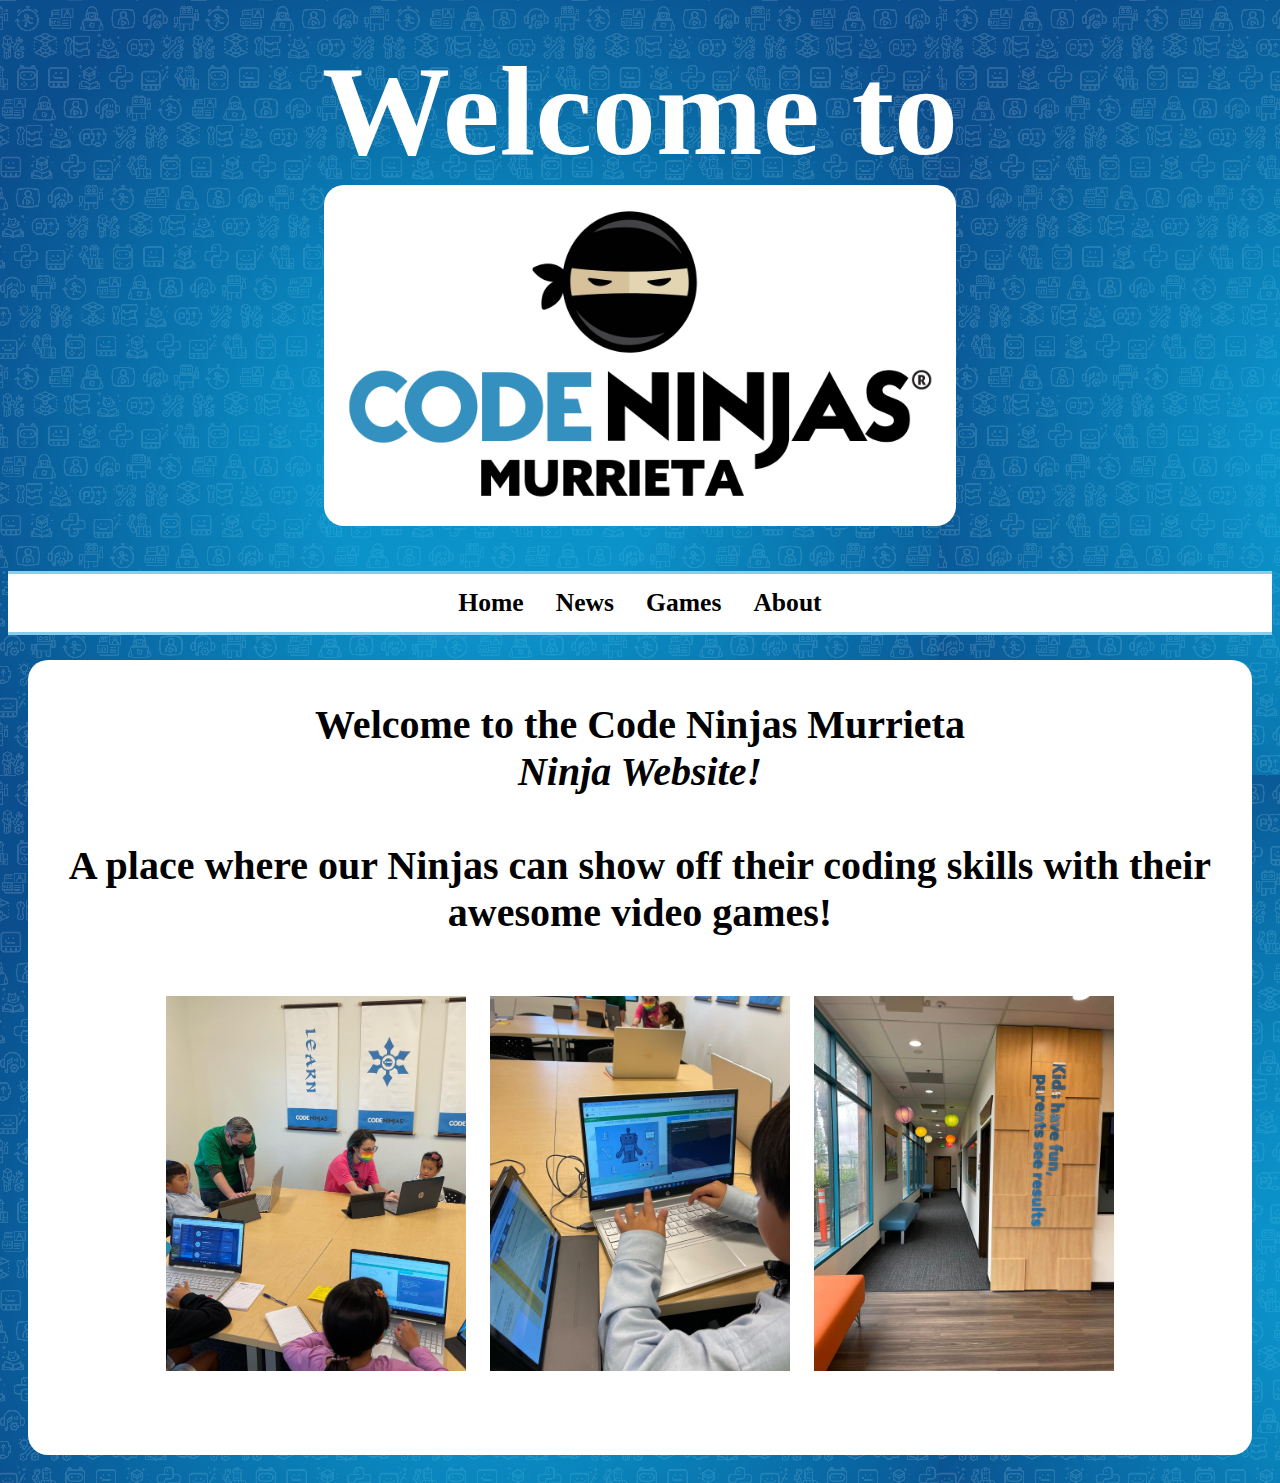
==== index.html @ 0a79f84f "Add files via upload" ====
<DOCTYPE! html>
	
<html>
	<head>
		<title>Code Ninjas Murrieta</title>
		<meta charset="UTF-8">
		<meta name="author" content="Ricky Lizarraga">
		<meta name="viewport" content="width=device-width, initial-scale=1.0">
		<link rel="stylesheet" href="style.css">
		<link rel="icon" type="image/x-icon" href="favicon.ico"  />
	</head>
	
	<body>
			<h2>Welcome to</h2>
			<img id="logo" src="logo.png" alt="Code Ninjas Murrieta Logo">
	
		
		<div class="topnav">
			<a href="index.html">Home</a>
  			<a href="news.html">News</a>
  			<a href="games.html">Games</a>
  			<a href="about.html">About</a>
		</div>
		
		<div class="blog_area">
			<div class="blog">
				<h3 style="text-align: center;">Welcome to the Code Ninjas Murrieta<br> <i>Ninja Website!</i> <br><br>
					A place where our Ninjas can show off their coding skills with their awesome video games!</h3>
				
				<div class="image_container">
					<img src="home_image_2.jpg" class="home_image">
					<img src="home_image_1.jpg" class="home_image">
					<img src="home_image_4.jpg" class="home_image">
				</div>
				
			</div>
		
		</div>
			
	</body>
	
</html>
---- style.css ----
body {
	color: black;
  	background-color: black;
	align-content: center;
	display: block;
	background-image: url("background.png");
}



#logo {
	margin: auto;
	padding: auto;
	display: block;
	width: 50%;
	margin-bottom: 5vh;
	border-radius: 20px;
}

#logo2 {
	margin: auto;
	padding: auto;
	display: block;
	width: 30%;
	margin-bottom: 5vh;
	margin-top: 5vh;
	border-radius: 20px;
}

h1 {
	font-family: Georgia, serif;
	font-size: 5vw;
	font-weight: 900;
	font-style: italic;
	
	padding: 10px;
	align-content: center;
	text-align: center;
	margin-top: 10px;
	margin-bottom: 10px;
	
  	color: white;
  	background-color: black;
	
	border-bottom: solid;
	border-top: solid;
	border-color: skyblue;
}

h2 {
	font-family: Brush Script MT, Brush Script Std, cursive;
	width: auto;
	font-size: 10vw;
	
	align-content: center;
	text-align: center;
	
 	color: white;
	margin-top: 30px;
	margin-bottom: 0px;
}

/* Add a black background color to the top navigation */
.topnav {
  background-color: white;
	align-content: center;
	margin: auto;
    padding: auto;
	display: inline-block;
	overflow: hidden;
    display: flex;
    justify-content: center;
	
	border-top: solid;
	border-color:skyblue;
	border-bottom: solid;
	border-color: skyblue;
	
}

/* Style the links inside the navigation bar */
.topnav a {
	
	float: left;
  color: black;
  text-align: center;
  padding: 14px 16px;
	
  text-decoration: none;
  font-size: 25px;
	font-size: 2vw;
	font-weight: 700;
	
	
}

/* Change the color of links on hover */
.topnav a:hover {
  background-color: #ddd;
  color: black;
}

.image_container {
	margin: 50 auto;
	padding: auto;
	width: 90vw;
	text-align: center;
	
}

.home_image {
	display: inline-block;
	
	margin: 10px;
	padding: auto;
	width: 300px;
	height: 375px;
	
}

.blog_area{
	margin: 20px;
	margin-top: 25px;
}

.blog {
	margin: auto;
	width: auto;
	background-color: white;
	border-radius: 20px;
	padding: 20px;
	padding-top: 1px;
}

h3 {
	color: black;
	padding: 20px;
	padding-bottom: 0px;
	padding-top: 0px;
	margin-bottom: 10px;
	font-size: 40px;
}

.date {
	padding: 20px;
	padding-top: 0px;
	margin: 0px;
	
}

p {
	color: black;
	padding: 20px;
	padding-top: 0px;
	font-size: 25px;
}

.ninja_image {
	display: block;
	margin: auto;
	padding: auto;
	margin-bottom: 20px;
    justify-content: center;
	border-radius: 20px;
	
}

.game {
	align-content: center;
	border-top: solid;
	border-color: skyblue;
	margin-top:50px;
}

.scratch {
	margin: auto;
	display: block;
	width: 50vw; 
	height: 50vw;
}

.makecode {
	width: 40vw; 
	margin: auto; 
	margin-bottom: 20px; 
	padding-bottom: 40px; 
	display: block;
}
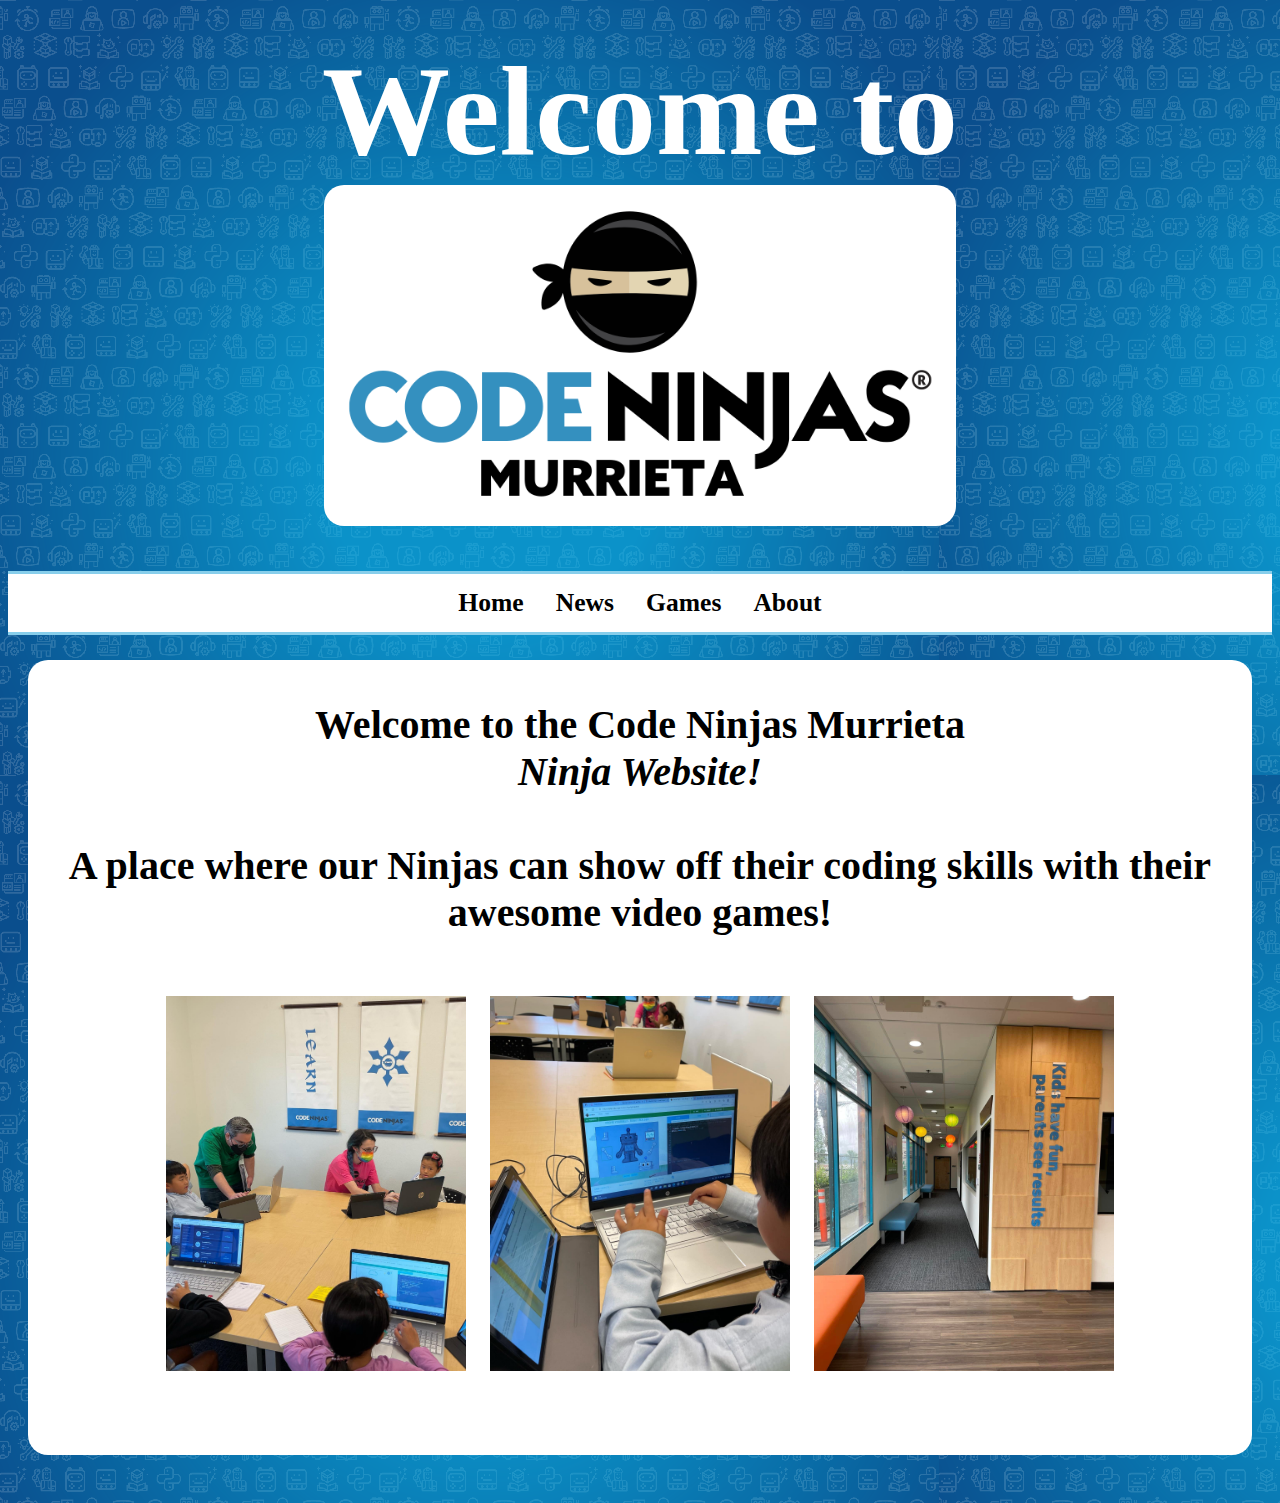
==== commit 43830c4e: "Add files via upload" ====
--- a/index.html
+++ b/index.html
@@ -24,7 +24,7 @@
 		
 		<div class="blog_area">
 			<div class="blog">
-				<h3 style="text-align: center;">Welcome to the Code Ninjas Murrieta<br> <i>Ninja Website!</i> <br><br>
+				<h3 style="text-align: center;" id="this">Welcome to the Code Ninjas Murrieta<br> <i>Ninja Website!</i> <br><br>
 					A place where our Ninjas can show off their coding skills with their awesome video games!</h3>
 				
 				<div class="image_container">
@@ -33,10 +33,20 @@
 					<img src="home_image_4.jpg" class="home_image">
 				</div>
 				
+				
+				
+				
 			</div>
 		
 		</div>
+		
+		
+		
+		
+		
 			
 	</body>
 	
+	
+	
 </html>--- a/style.css
+++ b/style.css
@@ -4,8 +4,9 @@
 	align-content: center;
 	display: block;
 	background-image: url("background.png");
-}
-
+	max-width: 100%;
+    overflow-x: hidden;
+}
 
 
 #logo {
@@ -100,27 +101,13 @@
   color: black;
 }
 
-.image_container {
-	margin: 50 auto;
-	padding: auto;
-	width: 90vw;
-	text-align: center;
-	
-}
-
-.home_image {
-	display: inline-block;
-	
-	margin: 10px;
-	padding: auto;
-	width: 300px;
-	height: 375px;
-	
-}
+
 
 .blog_area{
 	margin: 20px;
 	margin-top: 25px;
+	width: auto;
+	align-content: center;
 }
 
 .blog {
@@ -130,6 +117,45 @@
 	border-radius: 20px;
 	padding: 20px;
 	padding-top: 1px;
+	margin-bottom: 20px;
+	align-content: center;
+	text-align: center;
+}
+
+.blog_area2{
+	margin: 20px;
+	width: auto;
+	align-content: center;
+}
+
+.blog2 {
+	margin: auto;
+	width: auto;
+	background-color: white;
+	border-radius: 20px;
+	padding-top: 1px;
+	padding-bottom: 100px;
+	align-content: center;
+	text-align: center;
+}
+
+
+.image_container {
+	margin: 50 auto;
+	padding: auto;
+	width: inherit;
+	text-align: center;
+	
+}
+
+.home_image {
+	display: inline-block;
+	
+	margin: 10px;
+	padding: auto;
+	width: 300px;
+	height: 375px;
+	
 }
 
 h3 {
@@ -166,23 +192,90 @@
 }
 
 .game {
-	align-content: center;
-	border-top: solid;
-	border-color: skyblue;
-	margin-top:50px;
+	text-align: center;
+	height: inherit;
+	width: inherit;
+}
+
+.game_container {
+	margin: auto;
+	position: auto;
+	height: inherit;
+	width: inherit;
+	display: block;
+}
+
+.game_display {
+	margin: auto;
+	position: auto;
+	height: inherit;
+	width: inherit;
+	overflow: hidden;
 }
 
 .scratch {
 	margin: auto;
-	display: block;
-	width: 50vw; 
-	height: 50vw;
+	position: relative;
+	width: 90vh;
+	height: 90vh;
+	display: inline-block;
 }
 
 .makecode {
-	width: 40vw; 
 	margin: auto; 
-	margin-bottom: 20px; 
-	padding-bottom: 40px; 
-	display: block;
-}+	height: 90vh;
+	width: 70vh;
+	display: inline-block;
+}
+
+.javascript {
+	margin: auto;
+	display: inline-block;
+	width: 1800px;
+	height: 100%;
+	position: relative;
+	overflow: hidden;
+	padding-left: 30vw;
+	margin-top: 20px;
+	
+	
+	
+	-webkit-transform: scale(0.75);
+  	-webkit-transform-origin: 0 0;
+	
+}
+
+.button {
+	margin: auto;
+	display: inline;
+	position: relative;
+	width: 5vw;
+	height: 5vw;
+	align-content: center;
+	align-self: center;
+	padding-bottom: 0vh;	
+	z-index:1;
+}
+
+.game_link {
+	display: block;
+	position: relative;
+	margin-top: 10vh;
+	font-size: 5vw;
+	margin-bottom: 3vh;
+}
+
+.list_container {
+	display: inline-block;
+}
+
+ul {
+	display: inline;
+    columns: 1;
+	
+}
+
+li {
+	float: right;
+	padding-right: 50px;
+}
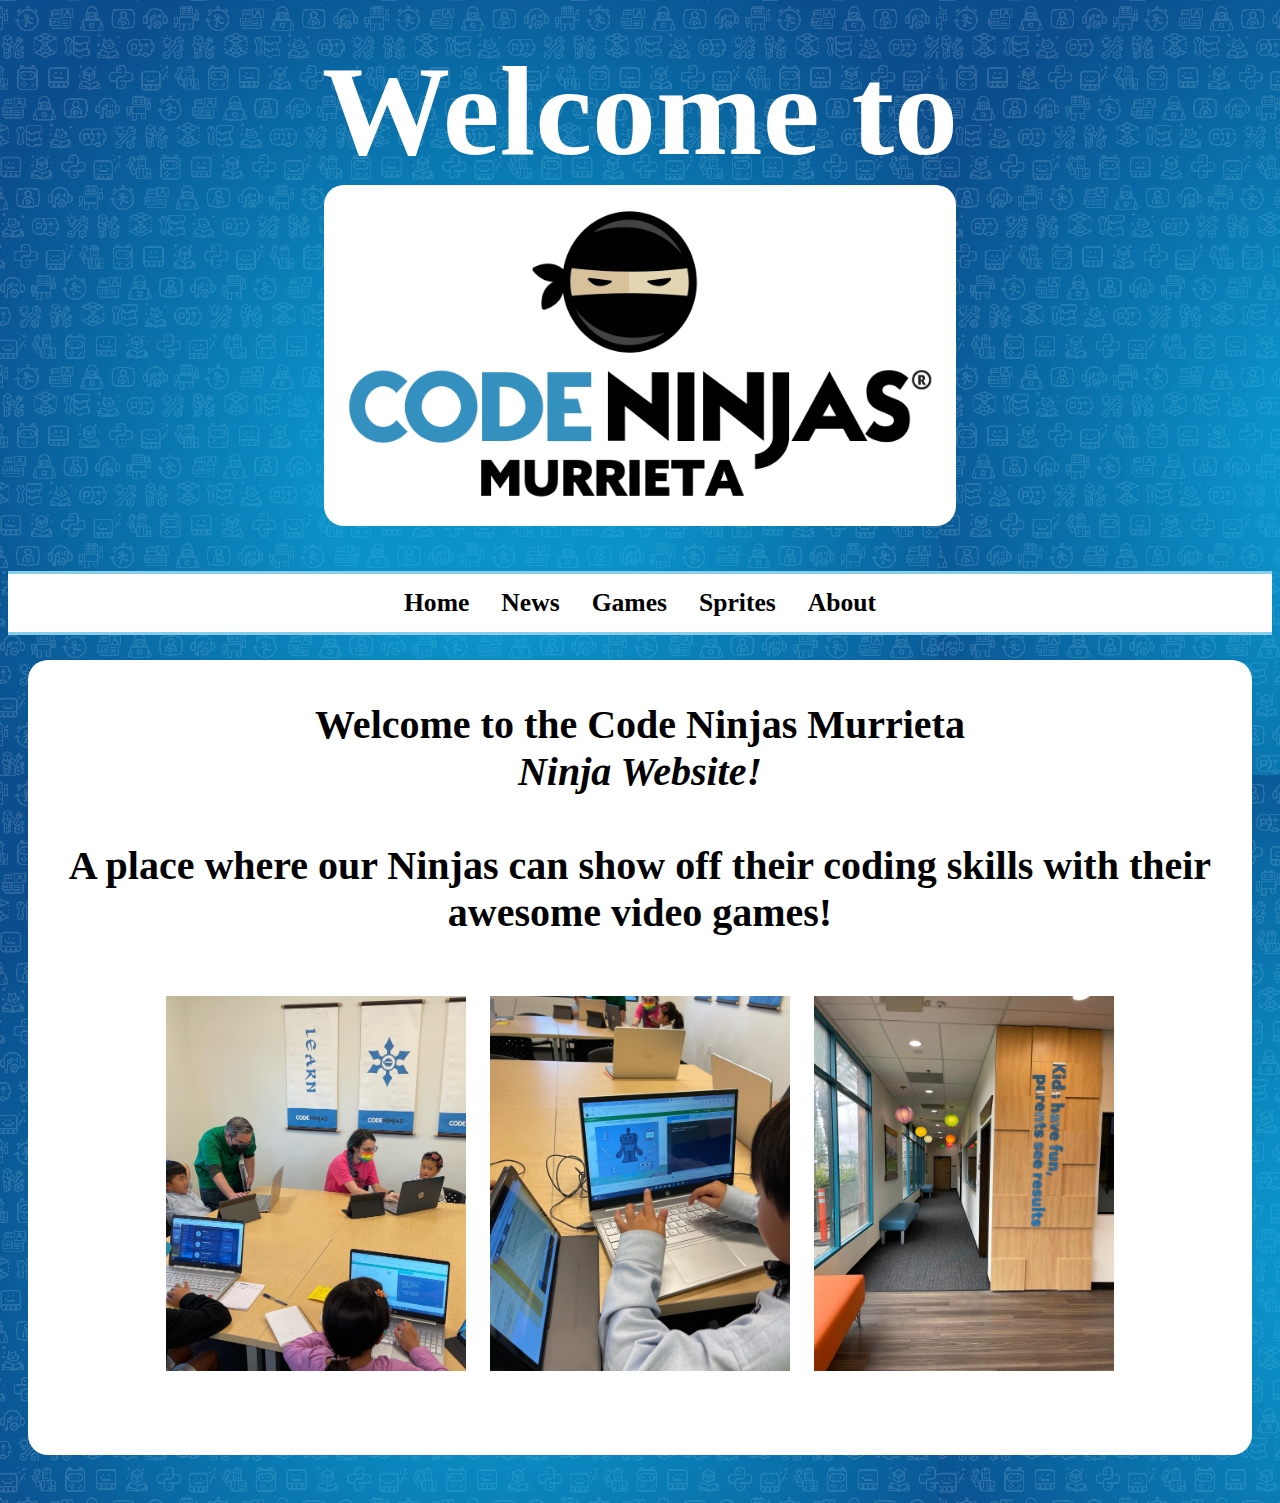
==== commit 064d898b: "Update index.html" ====
--- a/index.html
+++ b/index.html
@@ -19,6 +19,7 @@
 			<a href="index.html">Home</a>
   			<a href="news.html">News</a>
   			<a href="games.html">Games</a>
+			<a href="sprites.html">Sprites</a>
   			<a href="about.html">About</a>
 		</div>
 		
@@ -49,4 +50,4 @@
 	
 	
 	
-</html>+</html>
--- a/style.css
+++ b/style.css
@@ -245,6 +245,14 @@
 	
 }
 
+.tinkercad {
+	margin: auto;
+	position: relative;
+	width: 70vw;
+	height: 80vw;
+	display: inline-block;
+}
+
 .button {
 	margin: auto;
 	display: inline;
